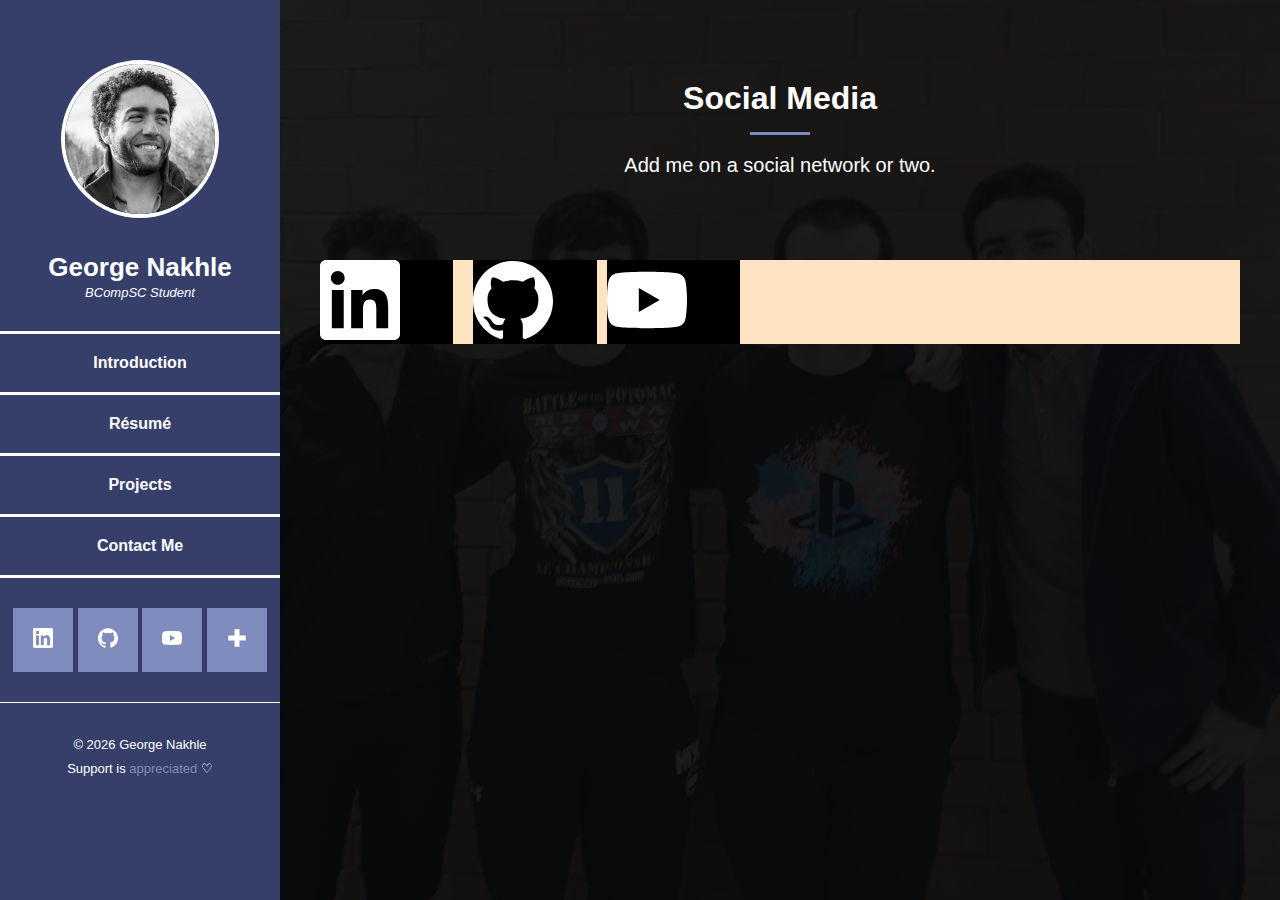
==== social/index.html @ c7c930e0 "Link pathing" ====
<!DOCTYPE html>
<html lang="en">

<head>
    <meta charset="UTF-8">
    <!-- For mobile devices -->
    <meta name="viewport" content="width=device-width, initial-scale=1.0">
    <title>George Nakhle - BCompSC Student</title>
    <link rel="shortcut icon" href="../images/pics/portrait-circle.png">
    <link href="https://cdn.jsdelivr.net/npm/bootstrap@5.1.3/dist/css/bootstrap.min.css" rel="stylesheet" integrity="sha384-1BmE4kWBq78iYhFldvKuhfTAU6auU8tT94WrHftjDbrCEXSU1oBoqyl2QvZ6jIW3" crossorigin="anonymous">
    <link rel="stylesheet" href="../style/index.css">
    <link rel="stylesheet" href="../style/social.css">
</head>

<body>
    <aside>
        <div id="portrait" >
            <a href="../">
                <img src="../images/pics/portrait.png">
            </a>
        </div>
        <div id="author-content">
            <h4 class="title">George Nakhle</h1>
            <span id="subtitle">BCompSC Student</span>
        </div>
        <ul id="sidebarList">
            <li class="sidebarListItem"><a href="../#introduction">Introduction</a></li>
            <li class="sidebarListItem"><a href="../#resume">Résumé</a></li>
            <li class="sidebarListItem"><a href="../#projects">Projects</a></li>
            <li class="sidebarListItem"><a href="../#contact_me">Contact Me</a></li>
        </ul>
        <ul id="socialsList">
            <li class="socialsListItem"><a href="https://www.linkedin.com/in/georgenakhle/" target="_blank"><img src="../images/socials/linkedin.svg"></a></li>
            <li class="socialsListItem"><a href="https://github.com/GeorgeNakhle" target="_blank"><img src="../images/socials/github.svg"></a></li>
            <li class="socialsListItem"><a href="https://www.youtube.com/channel/UCQJ4kmdA1BheqmuD9E0ZmzA" target="_blank"><img src="../images/socials/youtube.svg"></a></li>
            <li class="socialsListItem"><a href="./"><img src="../images/ui/plus.svg"></a></li>
        </ul>
        <div id="footer-content">
            <p>© <script>document.write(/\d{4}/.exec(Date())[0])</script> George Nakhle
                <br>Support is 
                    <a href="https://www.paypal.com/donate/?business=54YQPGH79QP24&no_recurring=0&currency_code=CAD" target="_blank">appreciated</a>
                ♡</br>
            </p>
        </div>
    </aside>

    <main>
        <div class="window"></div>
        <section>
            <div class="header">
                <h2 class="mainHeader">Social Media</h2>
                <div class="headerLine"></div>
                <p class="headerSubitle">Add me on a social network or two.</p>    
            </div>
            <ul id="socialMediaList">
                <li class="socialMediaListItem">
                    <a href="https://www.linkedin.com/in/georgenakhle/" target="_blank"><img src="../images/socials/linkedin.svg"><span>Linkedin</span></a>
                </li>
                <li class="socialMediaListItem">
                    <a href="https://github.com/GeorgeNakhle" target="_blank"><img src="../images/socials/github.svg"><span>GitHub</span></a>
                </li>
                <li class="socialMediaListItem">
                    <a href="https://www.youtube.com/channel/UCQJ4kmdA1BheqmuD9E0ZmzA" target="_blank"><img src="../images/socials/youtube.svg"><span>YouTube</span></a>
                </li>
            </ul>
        </section>
    </main>
</body>

</html>
---- style/index.css ----
/********** AREAS **********/
html {
    scroll-behavior: smooth;
}

body {
    background-image: url("../images/pics/background.jpg");
    background-size: cover;
    background-position: center center;
    background-attachment: fixed;
    background-color: #181A1B;
    color: white;
    font-family: Lato, sans-serif;
    margin: 0px;
    
    /* CSS grid */
    display: grid;
    grid-template-columns: 280px auto;
    grid-template-areas: 
        "aside main";
}

aside {
    grid-area: aside;
    position: fixed;
    height: 100vh;
    width: 280px;
    background-color: #353f69;
    color: white;
    text-align: center;
    -ms-overflow-style: none; /* for Internet Explorer, Edge */
    scrollbar-width: none; /* for Firefox */
    overflow-y: scroll; 
    transition: 0s !important; /* not active property overwrites this */
}

aside::-webkit-scrollbar {
    display: none; /* for Chrome, Safari, and Opera */
}

main {
    grid-area: main;
}

/********** AREAS **********/

/********** ASIDE **********/

#portrait {
    padding: 60px 30px 0px 30px;
}

#portrait > a > img {
    width: 150px;
    height: 150px;
    border: 4px solid white;
    border-radius: 50%;
}

#author-content {
    padding: 30px 0px 30px 0px;
}

.title {
    font-size: 26px;
    font-weight: 700;
    margin: 0;
}

#subtitle {
    font-size: 13px;
    font-style: italic;
}

#sidebarList {
    list-style-type: none;
    margin: 0;
    padding: 0;
    width: 100%;
}

.sidebarListItem {
    font-size: 16px;
    font-weight: 700;
    border-top: 3px solid white;
}

.sidebarListItem:last-child {
    border-bottom: 3px solid white;
}

.sidebarListItem a {
    display: block;
    color: inherit;
    padding: 20px 20px;
    text-decoration: none;
    transition: 0.5s;
}

.sidebarListItem a:hover, .active {
    background-color: #808CBE;
}

:not(.active) {
    transition: 0.5s;
}

#socialsList {
    list-style-type: none;
    margin: 0;
    padding: 30px 0px 30px 0px;
    width: 100%;
    border-bottom: 1px solid white;
}

.socialsListItem {
    display: inline-block;
}

.socialsListItem a {
    display: inline-block;
    background-color: #808CBE;
    color: white;
    text-align: center;
    padding: 20px;
    text-decoration: none;
    transition: 0.5s;
}

.socialsListItem a:hover { 
    background-color: white;
}

.socialsListItem a:hover > img {
    filter: invert(23%) sepia(23%) saturate(1090%) hue-rotate(190deg) brightness(96%) contrast(94%);
}

.socialsListItem img {
    width: 20px;
    height: 20px;
    filter: brightness(0) invert(1);
}

#footer-content {
    font-size: 13px;
    padding: 30px 0px 30px 0px;
    line-height: 24px;
}

#footer-content > p {
    margin: 0;
}

#footer-content > p > a {
    color: #808CBE;
    text-decoration: none;
}

/********** ASIDE **********/

/********** MAIN **********/

/********** INTRODUCTION **********/

.window {
    box-shadow: 0 0 0 99999px rgba(9, 10, 11, .925);
}

section {
    padding: 80px 40px 80px 40px;
}

section:last-child {
    padding: 80px 40px 220px 40px;
}

.header {
    padding: 0px 0px 80px 0px;
}

.mainHeader {
    font-size: 32px;
    font-weight: 700;
    text-align: center;
    margin: 0;
}

.headerLine {
    width: 60px;
    height: 3px;
    background-color: #808CBE;
    margin: 15px auto;
}

.headerSubitle {
    font-size: 20px;
    font-weight: 400;
    line-height: 1.5;
    text-align: center;
    margin: 0;
}

.sectionLine {
    width: inherit;
    height: 3px;
    background-color: white;
    margin: 0px 40px 0px 40px;
}

.colContainer {
    text-align: left;
    vertical-align: top;
}

.colContainerImage {
    display: flex;
    justify-content: center;
}

.articleRow {
    padding: 0px 0px 80px 0px;
}

section > .articleRow:last-child {
    padding: 0px 0px 0px 0px;
}

.colText {
    font-size: 16px;
    line-height: 24px;
    font-weight: 400;
    margin: 16px 0px 16px 0px;
}

.colImage {
    display: block;
    width: 100%;
    border-radius: 5px;
}

/********** INTRODUCTION **********/

/********** RÉSUMÉ **********/

.buttonContainer > a {
    display: inline-block;
    border: 3px solid white;
    width: min-content;
    padding: 12px 20px 12px 20px;
    margin: 0px 10px 16px 0px;
    color: white;
    font-size: 13px;
    font-weight: 800;
    text-decoration: none;
    text-transform: uppercase;
}

.buttonContainer > a:hover {
    background-color: #808CBE;
}

.centerButton {
    display: flex;
    justify-content: center;
}

.centerButton > a {
    margin: 0;
}

.centerButton > a, .buttonContainer > a {
    white-space: nowrap;
}

/********** RÉSUMÉ **********/

/********** PROJECTS **********/

.hoverImageContainer {
    background-color: #181A1B;
    border-radius: 5px;
    margin: 0px 0px 30px 0px;
}

.hoverDiv {
    width: 300px;
    align-self: center; /* Vertical alignment */
    transition: .5s ease;
    opacity: 0;
    position: absolute;
    text-align: center;
}

.hoverImage {
    opacity: 1;
    display: block;
    height: auto;
    transition: .5s ease;
    backface-visibility: hidden;
}

.hoverImageContainer:hover .hoverImage {
    opacity: 0.3;
}

.hoverImageContainer:hover .hoverDiv {
    opacity: 1;
}

.hoverTitle {
    font-size: 26px;
    font-weight: 700;
    padding: 0px 0px 5px 0px;
    line-height: 30px;
}

.hoverText {
    font-size: 14px;
    font-weight: 400;
    font-style: italic;
    padding: 0px 0px 15px 0px;
}

.hoverButton {
    font-size: 13px;
    font-weight: 800;
    text-decoration: none;
    text-transform: uppercase;
    color: white;
    background-color: #353f69;
    border: 3px solid white;
    width: min-content;
    white-space: nowrap;
    padding: 12px 20px 12px 20px;
}

.hoverButton:hover {
    background-color: #808CBE;
    color: white;
}

/* https://www.w3schools.com/howto/howto_css_image_overlay.asp */

/********** PROJECTS **********/

/********** CONTACT ME **********/

.mainLink {
    text-decoration: none;
    color: #808CBE;
}

.mainLink:hover {
    text-decoration: none;
    color: #353f69;
}

.contactField {
    display: flex;
    flex-direction: row;
    align-items: stretch;
    width: 100%;
    padding: 0px 0px 30px 0px;
}

.contactField > input, .contactField > textarea {
    flex: 1;
    background-color: #353f69;
    color: white; 
    border: 1px solid white;
    font-size: 14px;
    padding: 6px 12px 6px 15px;
    transition: none;
}

.contactField > input:focus, .contactField > textarea:focus {
    outline: none;
}

.contactField > input::placeholder, .contactField > textarea::placeholder {
    color: #808CBE;
}

.contactField > textarea {
    min-height: 180px;
    max-height: 220px;
}

.submitButtonContainer {
    display: flex;
    justify-content: center;
}

.submitButton {
    background-color: transparent;
    border: 3px solid white;
    padding: 12px 20px 12px 20px;
    color: white;
    font-size: 13px;
    font-weight: 800;
    text-decoration: none;
    text-transform: uppercase;
}

.submitButton:hover {
    background-color: #808CBE;
}

/********** CONTACT ME **********/

/********** MAIN **********/
---- style/social.css ----
#socialMediaList {
    background-color: bisque;
    margin: 0;
    padding: 0;
    list-style: none;
    display: flex;
    flex-direction: row;
}

.socialMediaListItem {
    background-color: black;
    margin: 0px 10px 0px 10px;
}

.socialMediaListItem:first-child {
    margin: 0px 10px 0px 0px;
}

.socialMediaListItem:last-child {
    margin: 0px 10px 0px 0px;
}

.socialMediaListItem a {
    transition: 0.5s;
}

.socialMediaListItem a:hover > img {
    filter: invert(68%) sepia(67%) saturate(662%) hue-rotate(191deg) brightness(80%) contrast(81%);
}

.socialMediaListItem a:hover > span {
    color: #808CBE;
}

.socialMediaListItem > a > img {
    width: 80px;
    height: 80px;
    filter: brightness(0) invert(1);
}

.socialMediaListItem > a {
    text-decoration: none;
    color: transparent;
    font-size: 13px;
    font-weight: 800;
}
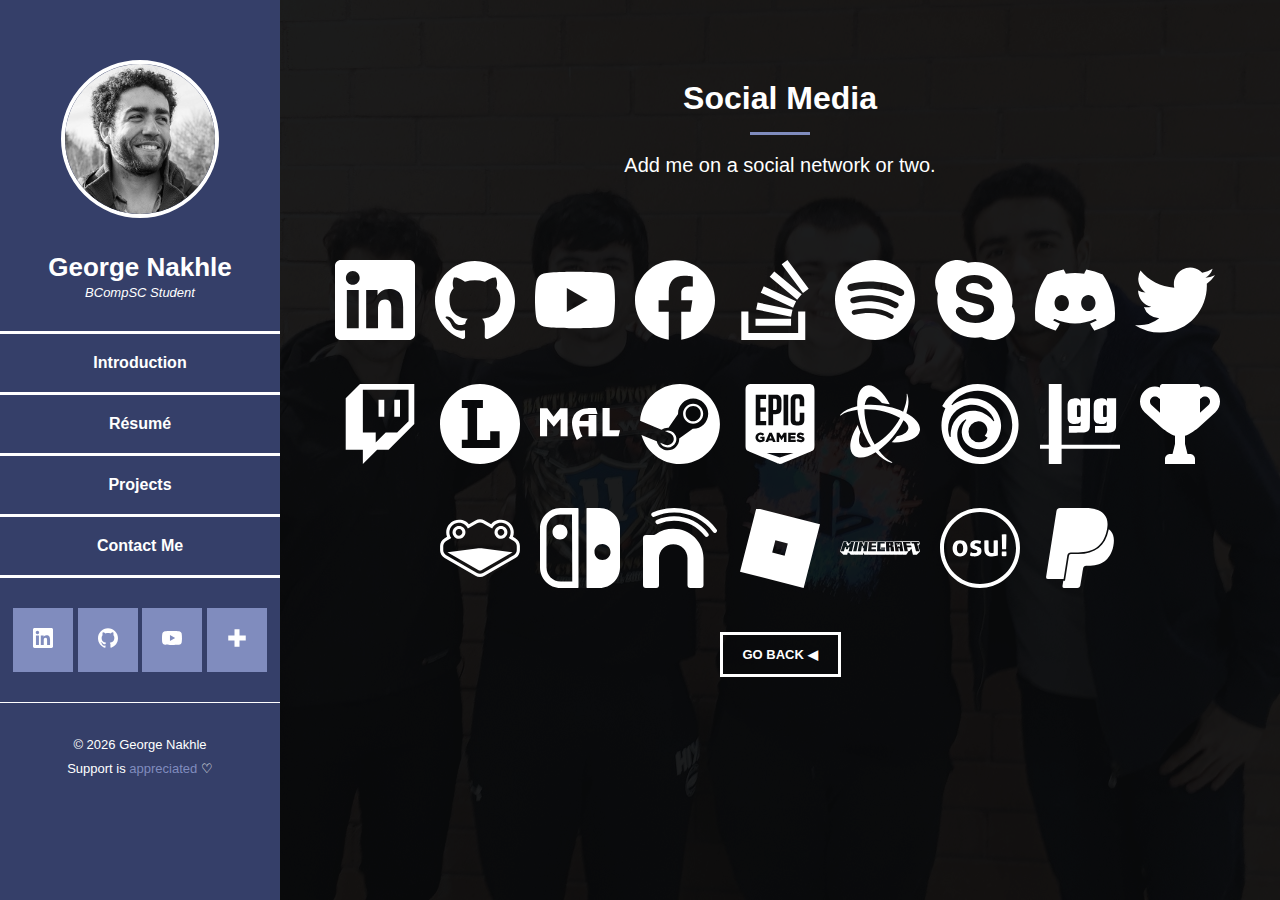
==== commit 0179ff63: "Social complete" ====
--- a/social/index.html
+++ b/social/index.html
@@ -54,15 +54,84 @@
             </div>
             <ul id="socialMediaList">
                 <li class="socialMediaListItem">
-                    <a href="https://www.linkedin.com/in/georgenakhle/" target="_blank"><img src="../images/socials/linkedin.svg"><span>Linkedin</span></a>
+                    <a href="https://www.linkedin.com/in/georgenakhle/" target="_blank"><img src="../images/socials/linkedin.svg"></a>
                 </li>
                 <li class="socialMediaListItem">
-                    <a href="https://github.com/GeorgeNakhle" target="_blank"><img src="../images/socials/github.svg"><span>GitHub</span></a>
+                    <a href="https://github.com/GeorgeNakhle" target="_blank"><img src="../images/socials/github.svg"></a>
                 </li>
                 <li class="socialMediaListItem">
-                    <a href="https://www.youtube.com/channel/UCQJ4kmdA1BheqmuD9E0ZmzA" target="_blank"><img src="../images/socials/youtube.svg"><span>YouTube</span></a>
+                    <a href="https://www.youtube.com/channel/UCQJ4kmdA1BheqmuD9E0ZmzA" target="_blank"><img src="../images/socials/youtube.svg"></a>
+                </li>
+                <li class="socialMediaListItem">
+                    <a href="https://www.facebook.com/profile.php?id=100012695419322" target="_blank"><img src="../images/socials/facebook.svg"></a>
+                </li>
+                <li class="socialMediaListItem">
+                    <a href="https://stackoverflow.com/users/17987117/george-nakhle" target="_blank"><img src="../images/socials/stackoverflow.svg"></a>
+                </li>
+                <li class="socialMediaListItem">
+                    <a href="https://open.spotify.com/user/96lenkasts8a29o99zt2ct7v7" target="_blank"><img src="../images/socials/spotify.svg"></a>
+                </li>
+                <li class="socialMediaListItem">
+                    <a onClick="alert('Skype Name:\nxxbluepinataxx')"><img src="../images/socials/skype.svg"></a>
+                </li>
+                <li class="socialMediaListItem">
+                    <a onClick="alert('Discord:\nBluePiñata#6660')"><img src="../images/socials/discord.svg"></a>
+                </li>
+                <li class="socialMediaListItem">
+                    <a href="https://twitter.com/BluePinataSSBM" target="_blank"><img src="../images/socials/twitter.svg"></a>
+                </li>
+                <li class="socialMediaListItem">
+                    <a href="https://www.twitch.tv/bluepinata" target="_blank"><img src="../images/socials/twitch.svg"></a>
+                </li>
+                <li class="socialMediaListItem">
+                    <a href="https://letterboxd.com/BluePinata/" target="_blank"><img src="../images/socials/letterboxd.svg"></a>
+                </li>
+                <li class="socialMediaListItem">
+                    <a href="https://myanimelist.net/profile/BluePinata" target="_blank"><img src="../images/socials/myanimelist.svg"></a>
+                </li>
+                <li class="socialMediaListItem">
+                    <a href="https://steamcommunity.com/id/BluePinataSSBM/" target="_blank"><img src="../images/socials/steam.svg"></a>
+                </li>
+                <li class="socialMediaListItem">
+                    <a onClick="alert('Epic Games:\nBluePiñata')"><img src="../images/socials/epicgames.svg"></a>
+                </li>
+                <li class="socialMediaListItem">
+                    <a onClick="alert('Battle.net:\nBluePinata#1920')"><img src="../images/socials/battledotnet.svg"></a>
+                </li>
+                <li class="socialMediaListItem">
+                    <a onClick="alert('Ubisoft Connect:\nBluePinata')"><img src="../images/socials/ubisoft.svg"></a>
+                </li>
+                <li class="socialMediaListItem">
+                    <a href="https://smash.gg/user/e355cd7d" target="_blank"><img src="../images/socials/smashdotgg.svg"></a>
+                </li>
+                <li class="socialMediaListItem">
+                    <a href="https://www.speedrun.com/user/BluePinata" target="_blank"><img src="../images/socials/trophy-svgrepo-com.svg"></a>
+                </li>
+                <li class="socialMediaListItem">
+                    <a onClick="alert('Slippi:\nBLUE#828')"><img src="../images/socials/slippi.svg"></a>
+                </li>
+                <li class="socialMediaListItem">
+                    <a onClick="alert('Nintendo Switch:\nSW-0250-9562-5824')"><img src="../images/socials/nintendoswitch.svg"></a>
+                </li>
+                <li class="socialMediaListItem">
+                    <a onClick="alert('NNID:\nxXBluePinataXx')"><img src="../images/socials/nintendonetwork.svg"></a>
+                </li>
+                <li class="socialMediaListItem">
+                    <a href="https://www.roblox.com/users/36734062/profile" target="_blank"><img src="../images/socials/roblox.svg"></a>
+                </li>
+                <li class="socialMediaListItem">
+                    <a onClick="alert('Minecraft:\nBluePinataSSBM')"><img src="../images/socials/minecraft.svg"></a>
+                </li>
+                <li class="socialMediaListItem">
+                    <a href="https://osu.ppy.sh/users/9095544" target="_blank"><img src="../images/socials/osu.svg"></a>
+                </li>
+                <li class="socialMediaListItem">
+                    <a href="https://www.paypal.com/donate/?business=54YQPGH79QP24&no_recurring=0&currency_code=CAD" target="_blank"><img src="../images/socials/paypal.svg"></a>
                 </li>
             </ul>
+            <div class="buttonContainer centerButton">
+                <a class="centerButton" href="../" target="_blank">Go Back ◀</a>
+            </div>
         </section>
     </main>
 </body>
--- a/style/index.css
+++ b/style/index.css
@@ -11,7 +11,7 @@
     background-color: #181A1B;
     color: white;
     font-family: Lato, sans-serif;
-    margin: 0px;
+    margin: 0;
     
     /* CSS grid */
     display: grid;
@@ -247,7 +247,7 @@
     border: 3px solid white;
     width: min-content;
     padding: 12px 20px 12px 20px;
-    margin: 0px 10px 16px 0px;
+    margin: 0px 10px 0px 0px;
     color: white;
     font-size: 13px;
     font-weight: 800;
@@ -275,6 +275,10 @@
 /********** RÉSUMÉ **********/
 
 /********** PROJECTS **********/
+
+#projects > .row:last-child > div > .hoverImageContainer {
+    margin: 0;
+}
 
 .hoverImageContainer {
     background-color: #181A1B;
--- a/style/social.css
+++ b/style/social.css
@@ -1,23 +1,23 @@
 #socialMediaList {
-    background-color: bisque;
     margin: 0;
     padding: 0;
     list-style: none;
     display: flex;
     flex-direction: row;
+    justify-content: center;
+    flex-wrap: wrap;
 }
 
 .socialMediaListItem {
-    background-color: black;
-    margin: 0px 10px 0px 10px;
+    margin: 0px 10px 40px 10px;
 }
 
 .socialMediaListItem:first-child {
-    margin: 0px 10px 0px 0px;
+    margin: 0px 10px 40px 0px;
 }
 
 .socialMediaListItem:last-child {
-    margin: 0px 10px 0px 0px;
+    margin: 0px 10px 40px 10px;
 }
 
 .socialMediaListItem a {
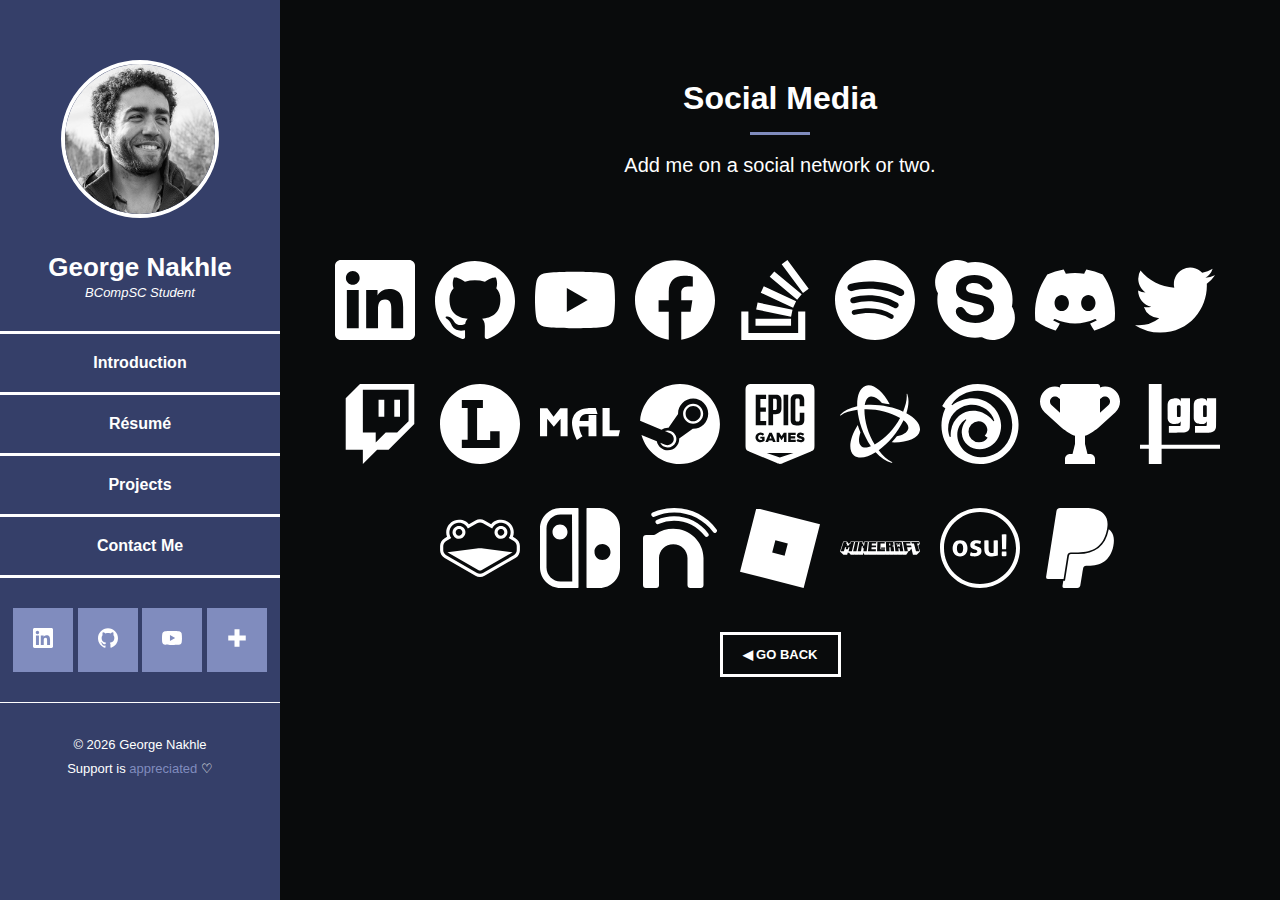
==== commit 3ab75d0e: "Scrollbar, Accessibility complete" ====
--- a/social/index.html
+++ b/social/index.html
@@ -16,11 +16,11 @@
     <aside>
         <div id="portrait" >
             <a href="../">
-                <img src="../images/pics/portrait.png">
+                <img src="../images/pics/portrait.png"  alt="Photo of George Nakhle">
             </a>
         </div>
         <div id="author-content">
-            <h4 class="title">George Nakhle</h1>
+            <h1 class="title">George Nakhle</h1>
             <span id="subtitle">BCompSC Student</span>
         </div>
         <ul id="sidebarList">
@@ -30,10 +30,10 @@
             <li class="sidebarListItem"><a href="../#contact_me">Contact Me</a></li>
         </ul>
         <ul id="socialsList">
-            <li class="socialsListItem"><a href="https://www.linkedin.com/in/georgenakhle/" target="_blank"><img src="../images/socials/linkedin.svg"></a></li>
-            <li class="socialsListItem"><a href="https://github.com/GeorgeNakhle" target="_blank"><img src="../images/socials/github.svg"></a></li>
-            <li class="socialsListItem"><a href="https://www.youtube.com/channel/UCQJ4kmdA1BheqmuD9E0ZmzA" target="_blank"><img src="../images/socials/youtube.svg"></a></li>
-            <li class="socialsListItem"><a href="./"><img src="../images/ui/plus.svg"></a></li>
+            <li class="socialsListItem"><a href="https://www.linkedin.com/in/georgenakhle/" target="_blank"><img src="../images/socials/linkedin.svg"  alt="Linkedin logo"></a></li>
+            <li class="socialsListItem"><a href="https://github.com/GeorgeNakhle" target="_blank"><img src="../images/socials/github.svg"  alt="GitHub logo"></a></li>
+            <li class="socialsListItem"><a href="https://www.youtube.com/channel/UCQJ4kmdA1BheqmuD9E0ZmzA" target="_blank"><img src="../images/socials/youtube.svg"  alt="YouTube logo"></a></li>
+            <li class="socialsListItem"><a href="./"><img src="../images/ui/plus.svg"  alt="Plus sign"></a></li>
         </ul>
         <div id="footer-content">
             <p>© <script>document.write(/\d{4}/.exec(Date())[0])</script> George Nakhle
@@ -54,83 +54,83 @@
             </div>
             <ul id="socialMediaList">
                 <li class="socialMediaListItem">
-                    <a href="https://www.linkedin.com/in/georgenakhle/" target="_blank"><img src="../images/socials/linkedin.svg"></a>
+                    <a href="https://www.linkedin.com/in/georgenakhle/" target="_blank"><img src="../images/socials/linkedin.svg" alt="Linkedin logo"></a>
                 </li>
                 <li class="socialMediaListItem">
-                    <a href="https://github.com/GeorgeNakhle" target="_blank"><img src="../images/socials/github.svg"></a>
+                    <a href="https://github.com/GeorgeNakhle" target="_blank"><img src="../images/socials/github.svg" alt="GitHub logo"></a>
                 </li>
                 <li class="socialMediaListItem">
-                    <a href="https://www.youtube.com/channel/UCQJ4kmdA1BheqmuD9E0ZmzA" target="_blank"><img src="../images/socials/youtube.svg"></a>
+                    <a href="https://www.youtube.com/channel/UCQJ4kmdA1BheqmuD9E0ZmzA" target="_blank"><img src="../images/socials/youtube.svg" alt="YouTube logo"></a>
                 </li>
                 <li class="socialMediaListItem">
-                    <a href="https://www.facebook.com/profile.php?id=100012695419322" target="_blank"><img src="../images/socials/facebook.svg"></a>
+                    <a href="https://www.facebook.com/profile.php?id=100012695419322" target="_blank"><img src="../images/socials/facebook.svg" alt="Facebook logo"></a>
                 </li>
                 <li class="socialMediaListItem">
-                    <a href="https://stackoverflow.com/users/17987117/george-nakhle" target="_blank"><img src="../images/socials/stackoverflow.svg"></a>
+                    <a href="https://stackoverflow.com/users/17987117/george-nakhle" target="_blank"><img src="../images/socials/stackoverflow.svg" alt="Stack Overflow logo"></a>
                 </li>
                 <li class="socialMediaListItem">
-                    <a href="https://open.spotify.com/user/96lenkasts8a29o99zt2ct7v7" target="_blank"><img src="../images/socials/spotify.svg"></a>
+                    <a href="https://open.spotify.com/user/96lenkasts8a29o99zt2ct7v7" target="_blank"><img src="../images/socials/spotify.svg" alt="Spotify logo"></a>
                 </li>
                 <li class="socialMediaListItem">
-                    <a onClick="alert('Skype Name:\nxxbluepinataxx')"><img src="../images/socials/skype.svg"></a>
+                    <a onClick="alert('Skype Name:\nxxbluepinataxx')"><img src="../images/socials/skype.svg" alt="Skype logo"></a>
                 </li>
                 <li class="socialMediaListItem">
-                    <a onClick="alert('Discord:\nBluePiñata#6660')"><img src="../images/socials/discord.svg"></a>
+                    <a onClick="alert('Discord:\nBluePiñata#6660')"><img src="../images/socials/discord.svg" alt="Discord logo"></a>
                 </li>
                 <li class="socialMediaListItem">
-                    <a href="https://twitter.com/BluePinataSSBM" target="_blank"><img src="../images/socials/twitter.svg"></a>
+                    <a href="https://twitter.com/BluePinataSSBM" target="_blank"><img src="../images/socials/twitter.svg" alt="Twitter logo"></a>
                 </li>
                 <li class="socialMediaListItem">
-                    <a href="https://www.twitch.tv/bluepinata" target="_blank"><img src="../images/socials/twitch.svg"></a>
+                    <a href="https://www.twitch.tv/bluepinata" target="_blank"><img src="../images/socials/twitch.svg" alt="Twitch logo"></a>
                 </li>
                 <li class="socialMediaListItem">
-                    <a href="https://letterboxd.com/BluePinata/" target="_blank"><img src="../images/socials/letterboxd.svg"></a>
+                    <a href="https://letterboxd.com/BluePinata/" target="_blank"><img src="../images/socials/letterboxd.svg" alt="Letterboxd logo"></a>
                 </li>
                 <li class="socialMediaListItem">
-                    <a href="https://myanimelist.net/profile/BluePinata" target="_blank"><img src="../images/socials/myanimelist.svg"></a>
+                    <a href="https://myanimelist.net/profile/BluePinata" target="_blank"><img src="../images/socials/myanimelist.svg" alt="Linkedin logo"></a>
                 </li>
                 <li class="socialMediaListItem">
-                    <a href="https://steamcommunity.com/id/BluePinataSSBM/" target="_blank"><img src="../images/socials/steam.svg"></a>
+                    <a href="https://steamcommunity.com/id/BluePinataSSBM/" target="_blank"><img src="../images/socials/steam.svg" alt="Steam logo"></a>
                 </li>
                 <li class="socialMediaListItem">
-                    <a onClick="alert('Epic Games:\nBluePiñata')"><img src="../images/socials/epicgames.svg"></a>
+                    <a onClick="alert('Epic Games:\nBluePiñata')"><img src="../images/socials/epicgames.svg" alt="Epic Games logo"></a>
                 </li>
                 <li class="socialMediaListItem">
-                    <a onClick="alert('Battle.net:\nBluePinata#1920')"><img src="../images/socials/battledotnet.svg"></a>
+                    <a onClick="alert('Battle.net:\nBluePinata#1920')"><img src="../images/socials/battledotnet.svg" alt="Battle.net logo"></a>
                 </li>
                 <li class="socialMediaListItem">
-                    <a onClick="alert('Ubisoft Connect:\nBluePinata')"><img src="../images/socials/ubisoft.svg"></a>
+                    <a onClick="alert('Ubisoft Connect:\nBluePinata')"><img src="../images/socials/ubisoft.svg" alt="Ubisoft Connect logo"></a>
                 </li>
                 <li class="socialMediaListItem">
-                    <a href="https://smash.gg/user/e355cd7d" target="_blank"><img src="../images/socials/smashdotgg.svg"></a>
+                    <a href="https://www.speedrun.com/user/BluePinata" target="_blank"><img src="../images/socials/trophy-svgrepo-com.svg" alt="Speedrun.com logo"></a>
                 </li>
                 <li class="socialMediaListItem">
-                    <a href="https://www.speedrun.com/user/BluePinata" target="_blank"><img src="../images/socials/trophy-svgrepo-com.svg"></a>
+                    <a href="https://smash.gg/user/e355cd7d" target="_blank"><img src="../images/socials/smashdotgg.svg" alt="smash.gg logo"></a>
                 </li>
                 <li class="socialMediaListItem">
-                    <a onClick="alert('Slippi:\nBLUE#828')"><img src="../images/socials/slippi.svg"></a>
+                    <a onClick="alert('Slippi:\nBLUE#828')"><img src="../images/socials/slippi.svg" alt="Slippi logo"></a>
                 </li>
                 <li class="socialMediaListItem">
-                    <a onClick="alert('Nintendo Switch:\nSW-0250-9562-5824')"><img src="../images/socials/nintendoswitch.svg"></a>
+                    <a onClick="alert('Nintendo Switch:\nSW-0250-9562-5824')"><img src="../images/socials/nintendoswitch.svg" alt="Nintendo Switch logo"></a>
                 </li>
                 <li class="socialMediaListItem">
-                    <a onClick="alert('NNID:\nxXBluePinataXx')"><img src="../images/socials/nintendonetwork.svg"></a>
+                    <a onClick="alert('Nintendo Network:\nxXBluePinataXx')"><img src="../images/socials/nintendonetwork.svg" alt="Nintendo Network logo"></a>
                 </li>
                 <li class="socialMediaListItem">
-                    <a href="https://www.roblox.com/users/36734062/profile" target="_blank"><img src="../images/socials/roblox.svg"></a>
+                    <a href="https://www.roblox.com/users/36734062/profile" target="_blank"><img src="../images/socials/roblox.svg" alt="Roblox logo"></a>
                 </li>
                 <li class="socialMediaListItem">
-                    <a onClick="alert('Minecraft:\nBluePinataSSBM')"><img src="../images/socials/minecraft.svg"></a>
+                    <a onClick="alert('Minecraft:\nBluePinataSSBM')"><img src="../images/socials/minecraft.svg" alt="Minecraft logo"></a>
                 </li>
                 <li class="socialMediaListItem">
-                    <a href="https://osu.ppy.sh/users/9095544" target="_blank"><img src="../images/socials/osu.svg"></a>
+                    <a href="https://osu.ppy.sh/users/9095544" target="_blank"><img src="../images/socials/osu.svg" alt="osu! logo"></a>
                 </li>
                 <li class="socialMediaListItem">
-                    <a href="https://www.paypal.com/donate/?business=54YQPGH79QP24&no_recurring=0&currency_code=CAD" target="_blank"><img src="../images/socials/paypal.svg"></a>
+                    <a href="https://www.paypal.com/donate/?business=54YQPGH79QP24&no_recurring=0&currency_code=CAD" target="_blank"><img src="../images/socials/paypal.svg" alt="PayPal logo"></a>
                 </li>
             </ul>
             <div class="buttonContainer centerButton">
-                <a class="centerButton" href="../" target="_blank">Go Back ◀</a>
+                <a class="centerButton" href="../" target="_blank">◀ Go Back</a>
             </div>
         </section>
     </main>
--- a/style/index.css
+++ b/style/index.css
@@ -4,7 +4,6 @@
 }
 
 body {
-    background-image: url("../images/pics/background.jpg");
     background-size: cover;
     background-position: center center;
     background-attachment: fixed;
@@ -42,6 +41,27 @@
     grid-area: main;
 }
 
+::-webkit-scrollbar {
+    width: 10px;
+    cursor: pointer;
+}
+
+/* Track */
+::-webkit-scrollbar-track {
+    background: none; 
+}
+
+/* Handle */
+::-webkit-scrollbar-thumb {
+    background: white;
+    border-radius: 50px;
+}
+
+/* Handle on hover */
+::-webkit-scrollbar-thumb:hover {
+    background: #999999;
+}
+
 /********** AREAS **********/
 
 /********** ASIDE **********/
@@ -94,7 +114,7 @@
     color: inherit;
     padding: 20px 20px;
     text-decoration: none;
-    transition: 0.5s;
+    transition: 0.5s ease;
 }
 
 .sidebarListItem a:hover, .active {
@@ -102,7 +122,7 @@
 }
 
 :not(.active) {
-    transition: 0.5s;
+    transition: 0.5s ease;
 }
 
 #socialsList {
@@ -124,7 +144,7 @@
     text-align: center;
     padding: 20px;
     text-decoration: none;
-    transition: 0.5s;
+    transition: 0.5s ease;
 }
 
 .socialsListItem a:hover { 
--- a/style/social.css
+++ b/style/social.css
@@ -20,10 +20,6 @@
     margin: 0px 10px 40px 10px;
 }
 
-.socialMediaListItem a {
-    transition: 0.5s;
-}
-
 .socialMediaListItem a:hover > img {
     filter: invert(68%) sepia(67%) saturate(662%) hue-rotate(191deg) brightness(80%) contrast(81%);
 }
@@ -36,6 +32,7 @@
     width: 80px;
     height: 80px;
     filter: brightness(0) invert(1);
+    cursor: pointer;
 }
 
 .socialMediaListItem > a {
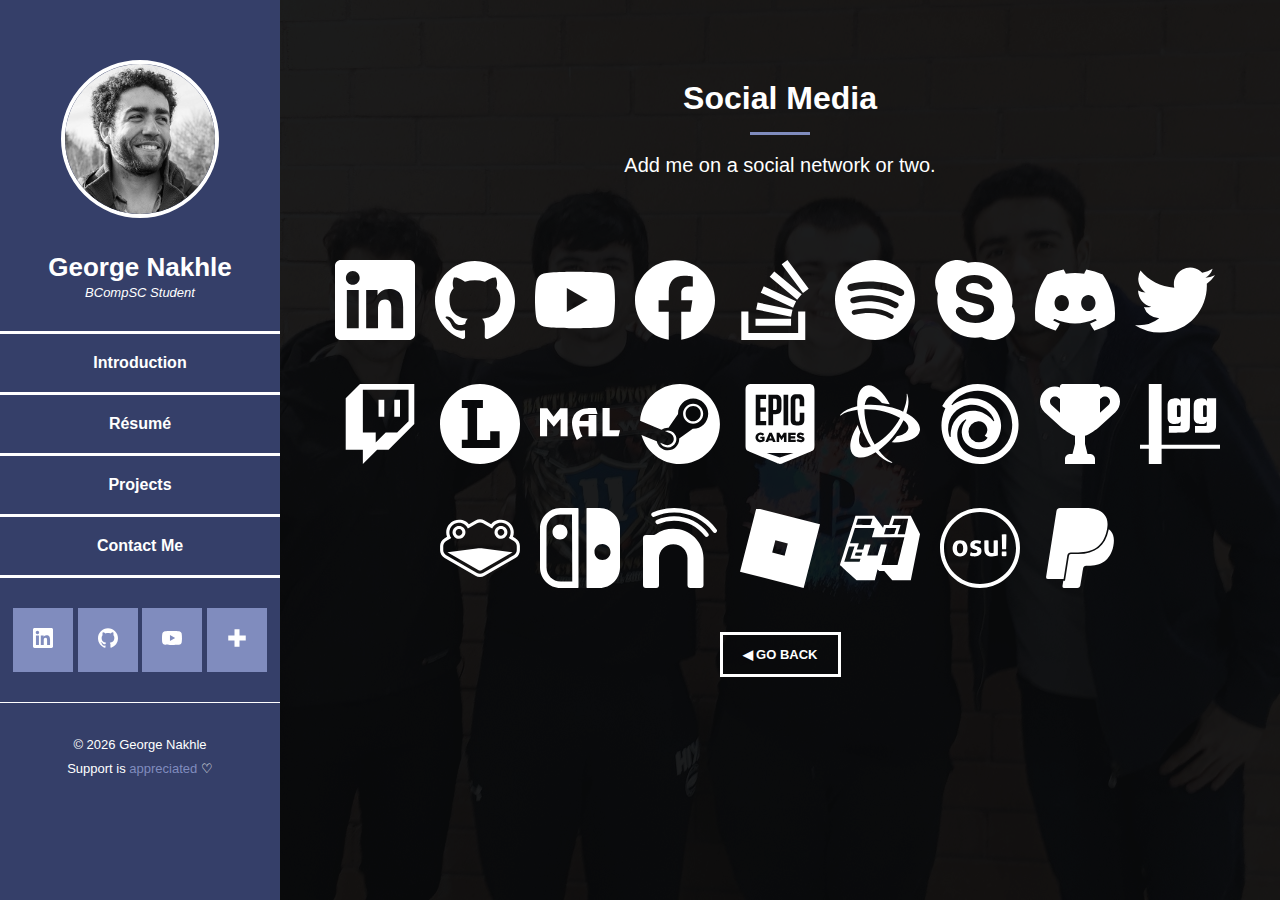
==== commit 98f1d83a: "Social tweaks" ====
--- a/social/index.html
+++ b/social/index.html
@@ -3,10 +3,19 @@
 
 <head>
     <meta charset="UTF-8">
-    <!-- For mobile devices -->
     <meta name="viewport" content="width=device-width, initial-scale=1.0">
+    <meta name="description" content="The personal website of George Nakhle, a computer science student from Montréal, Québec.">
+    <meta name="author" content="George Nakhle">
     <title>George Nakhle - BCompSC Student</title>
-    <link rel="shortcut icon" href="../images/pics/portrait-circle.png">
+    <link rel="shortcut icon" href="./images/pics/portrait-circle.png">
+    <meta name="google-site-verification" content="fR8gHD0ioFJNhJEaW91Re5wEBU2WDhlWlK2L0RflBjQ" />
+    <meta property="og:title" content="George Nakhle">
+    <meta property="og:description" content="The personal website of George Nakhle, a computer science student from Montréal, Québec.">
+    <meta property="og:image" content="https://georgenakhle.github.io/images/pics/preview.png">
+    <meta name="twitter:card" content="summary_large_image">
+    <meta name="twitter:site" content="@BluePinataSSBM">
+    <meta name="twitter:creator" content="@BluePinataSSBM">
+    <!-- Styling -->
     <link href="https://cdn.jsdelivr.net/npm/bootstrap@5.1.3/dist/css/bootstrap.min.css" rel="stylesheet" integrity="sha384-1BmE4kWBq78iYhFldvKuhfTAU6auU8tT94WrHftjDbrCEXSU1oBoqyl2QvZ6jIW3" crossorigin="anonymous">
     <link rel="stylesheet" href="../style/index.css">
     <link rel="stylesheet" href="../style/social.css">
@@ -30,15 +39,15 @@
             <li class="sidebarListItem"><a href="../#contact_me">Contact Me</a></li>
         </ul>
         <ul id="socialsList">
-            <li class="socialsListItem"><a href="https://www.linkedin.com/in/georgenakhle/" target="_blank"><img src="../images/socials/linkedin.svg"  alt="Linkedin logo"></a></li>
-            <li class="socialsListItem"><a href="https://github.com/GeorgeNakhle" target="_blank"><img src="../images/socials/github.svg"  alt="GitHub logo"></a></li>
-            <li class="socialsListItem"><a href="https://www.youtube.com/channel/UCQJ4kmdA1BheqmuD9E0ZmzA" target="_blank"><img src="../images/socials/youtube.svg"  alt="YouTube logo"></a></li>
-            <li class="socialsListItem"><a href="./"><img src="../images/ui/plus.svg"  alt="Plus sign"></a></li>
+            <li class="socialsListItem"><a href="https://www.linkedin.com/in/georgenakhle/" rel="noopener" target="_blank"><img src="../images/socials/linkedin.svg"  alt="Linkedin logo"></a></li>
+            <li class="socialsListItem"><a href="https://github.com/GeorgeNakhle" rel="noopener" target="_blank"><img src="../images/socials/github.svg"  alt="GitHub logo"></a></li>
+            <li class="socialsListItem"><a href="https://www.youtube.com/channel/UCQJ4kmdA1BheqmuD9E0ZmzA" rel="noopener" target="_blank"><img src="../images/socials/youtube.svg"  alt="YouTube logo"></a></li>
+            <li class="socialsListItem"><a href="./"><img src="../images/ui/plus.svg" alt="Plus sign"></a></li>
         </ul>
         <div id="footer-content">
             <p>© <script>document.write(/\d{4}/.exec(Date())[0])</script> George Nakhle
                 <br>Support is 
-                    <a href="https://www.paypal.com/donate/?business=54YQPGH79QP24&no_recurring=0&currency_code=CAD" target="_blank">appreciated</a>
+                    <a href="https://www.paypal.com/donate/?business=54YQPGH79QP24&no_recurring=0&currency_code=CAD" rel="noopener" target="_blank">appreciated</a>
                 ♡</br>
             </p>
         </div>
@@ -54,22 +63,22 @@
             </div>
             <ul id="socialMediaList">
                 <li class="socialMediaListItem">
-                    <a href="https://www.linkedin.com/in/georgenakhle/" target="_blank"><img src="../images/socials/linkedin.svg" alt="Linkedin logo"></a>
+                    <a href="https://www.linkedin.com/in/georgenakhle/" rel="noopener" target="_blank"><img src="../images/socials/linkedin.svg" alt="Linkedin logo"></a>
                 </li>
                 <li class="socialMediaListItem">
-                    <a href="https://github.com/GeorgeNakhle" target="_blank"><img src="../images/socials/github.svg" alt="GitHub logo"></a>
+                    <a href="https://github.com/GeorgeNakhle" rel="noopener" target="_blank"><img src="../images/socials/github.svg" alt="GitHub logo"></a>
                 </li>
                 <li class="socialMediaListItem">
-                    <a href="https://www.youtube.com/channel/UCQJ4kmdA1BheqmuD9E0ZmzA" target="_blank"><img src="../images/socials/youtube.svg" alt="YouTube logo"></a>
+                    <a href="https://www.youtube.com/channel/UCQJ4kmdA1BheqmuD9E0ZmzA" rel="noopener" target="_blank"><img src="../images/socials/youtube.svg" alt="YouTube logo"></a>
                 </li>
                 <li class="socialMediaListItem">
-                    <a href="https://www.facebook.com/profile.php?id=100012695419322" target="_blank"><img src="../images/socials/facebook.svg" alt="Facebook logo"></a>
+                    <a href="https://www.facebook.com/profile.php?id=100012695419322" rel="noopener" target="_blank"><img src="../images/socials/facebook.svg" alt="Facebook logo"></a>
                 </li>
                 <li class="socialMediaListItem">
-                    <a href="https://stackoverflow.com/users/17987117/george-nakhle" target="_blank"><img src="../images/socials/stackoverflow.svg" alt="Stack Overflow logo"></a>
+                    <a href="https://stackoverflow.com/users/17987117/george-nakhle" rel="noopener" target="_blank"><img src="../images/socials/stackoverflow.svg" alt="Stack Overflow logo"></a>
                 </li>
                 <li class="socialMediaListItem">
-                    <a href="https://open.spotify.com/user/96lenkasts8a29o99zt2ct7v7" target="_blank"><img src="../images/socials/spotify.svg" alt="Spotify logo"></a>
+                    <a href="https://open.spotify.com/user/96lenkasts8a29o99zt2ct7v7" rel="noopener" target="_blank"><img src="../images/socials/spotify.svg" alt="Spotify logo"></a>
                 </li>
                 <li class="socialMediaListItem">
                     <a onClick="alert('Skype Name:\nxxbluepinataxx')"><img src="../images/socials/skype.svg" alt="Skype logo"></a>
@@ -78,19 +87,19 @@
                     <a onClick="alert('Discord:\nBluePiñata#6660')"><img src="../images/socials/discord.svg" alt="Discord logo"></a>
                 </li>
                 <li class="socialMediaListItem">
-                    <a href="https://twitter.com/BluePinataSSBM" target="_blank"><img src="../images/socials/twitter.svg" alt="Twitter logo"></a>
+                    <a href="https://twitter.com/BluePinataSSBM" rel="noopener" target="_blank"><img src="../images/socials/twitter.svg" alt="Twitter logo"></a>
                 </li>
                 <li class="socialMediaListItem">
-                    <a href="https://www.twitch.tv/bluepinata" target="_blank"><img src="../images/socials/twitch.svg" alt="Twitch logo"></a>
+                    <a href="https://www.twitch.tv/bluepinata" rel="noopener" target="_blank"><img src="../images/socials/twitch.svg" alt="Twitch logo"></a>
                 </li>
                 <li class="socialMediaListItem">
-                    <a href="https://letterboxd.com/BluePinata/" target="_blank"><img src="../images/socials/letterboxd.svg" alt="Letterboxd logo"></a>
+                    <a href="https://letterboxd.com/BluePinata/" rel="noopener" target="_blank"><img src="../images/socials/letterboxd.svg" alt="Letterboxd logo"></a>
                 </li>
                 <li class="socialMediaListItem">
-                    <a href="https://myanimelist.net/profile/BluePinata" target="_blank"><img src="../images/socials/myanimelist.svg" alt="Linkedin logo"></a>
+                    <a href="https://myanimelist.net/profile/BluePinata" rel="noopener" target="_blank"><img src="../images/socials/myanimelist.svg" alt="Linkedin logo"></a>
                 </li>
                 <li class="socialMediaListItem">
-                    <a href="https://steamcommunity.com/id/BluePinataSSBM/" target="_blank"><img src="../images/socials/steam.svg" alt="Steam logo"></a>
+                    <a href="https://steamcommunity.com/id/BluePinataSSBM/" rel="noopener" target="_blank"><img src="../images/socials/steam.svg" alt="Steam logo"></a>
                 </li>
                 <li class="socialMediaListItem">
                     <a onClick="alert('Epic Games:\nBluePiñata')"><img src="../images/socials/epicgames.svg" alt="Epic Games logo"></a>
@@ -102,10 +111,10 @@
                     <a onClick="alert('Ubisoft Connect:\nBluePinata')"><img src="../images/socials/ubisoft.svg" alt="Ubisoft Connect logo"></a>
                 </li>
                 <li class="socialMediaListItem">
-                    <a href="https://www.speedrun.com/user/BluePinata" target="_blank"><img src="../images/socials/trophy-svgrepo-com.svg" alt="Speedrun.com logo"></a>
+                    <a href="https://www.speedrun.com/user/BluePinata" rel="noopener" target="_blank"><img src="../images/socials/speedrundotcom.svg" alt="Speedrun.com logo"></a>
                 </li>
                 <li class="socialMediaListItem">
-                    <a href="https://smash.gg/user/e355cd7d" target="_blank"><img src="../images/socials/smashdotgg.svg" alt="smash.gg logo"></a>
+                    <a href="https://smash.gg/user/e355cd7d" rel="noopener" target="_blank"><img src="../images/socials/smashdotgg.svg" alt="smash.gg logo"></a>
                 </li>
                 <li class="socialMediaListItem">
                     <a onClick="alert('Slippi:\nBLUE#828')"><img src="../images/socials/slippi.svg" alt="Slippi logo"></a>
@@ -117,20 +126,20 @@
                     <a onClick="alert('Nintendo Network:\nxXBluePinataXx')"><img src="../images/socials/nintendonetwork.svg" alt="Nintendo Network logo"></a>
                 </li>
                 <li class="socialMediaListItem">
-                    <a href="https://www.roblox.com/users/36734062/profile" target="_blank"><img src="../images/socials/roblox.svg" alt="Roblox logo"></a>
+                    <a href="https://www.roblox.com/users/36734062/profile" rel="noopener" target="_blank"><img src="../images/socials/roblox.svg" alt="Roblox logo"></a>
                 </li>
                 <li class="socialMediaListItem">
                     <a onClick="alert('Minecraft:\nBluePinataSSBM')"><img src="../images/socials/minecraft.svg" alt="Minecraft logo"></a>
                 </li>
                 <li class="socialMediaListItem">
-                    <a href="https://osu.ppy.sh/users/9095544" target="_blank"><img src="../images/socials/osu.svg" alt="osu! logo"></a>
+                    <a href="https://osu.ppy.sh/users/9095544" rel="noopener" target="_blank"><img src="../images/socials/osu.svg" alt="osu! logo"></a>
                 </li>
                 <li class="socialMediaListItem">
-                    <a href="https://www.paypal.com/donate/?business=54YQPGH79QP24&no_recurring=0&currency_code=CAD" target="_blank"><img src="../images/socials/paypal.svg" alt="PayPal logo"></a>
+                    <a href="https://www.paypal.com/donate/?business=54YQPGH79QP24&no_recurring=0&currency_code=CAD" rel="noopener" target="_blank"><img src="../images/socials/paypal.svg" alt="PayPal logo"></a>
                 </li>
             </ul>
             <div class="buttonContainer centerButton">
-                <a class="centerButton" href="../" target="_blank">◀ Go Back</a>
+                <a class="centerButton" href="../">◀ Go Back</a>
             </div>
         </section>
     </main>
--- a/style/index.css
+++ b/style/index.css
@@ -4,6 +4,7 @@
 }
 
 body {
+    background-image: url("../images/pics/background.jpg");
     background-size: cover;
     background-position: center center;
     background-attachment: fixed;
@@ -43,7 +44,6 @@
 
 ::-webkit-scrollbar {
     width: 10px;
-    cursor: pointer;
 }
 
 /* Track */
@@ -59,7 +59,7 @@
 
 /* Handle on hover */
 ::-webkit-scrollbar-thumb:hover {
-    background: #999999;
+    background: #808CBE;
 }
 
 /********** AREAS **********/
@@ -172,7 +172,7 @@
 }
 
 #footer-content > p > a {
-    color: #808CBE;
+    color:#808CBE;
     text-decoration: none;
 }
 
@@ -304,6 +304,7 @@
     background-color: #181A1B;
     border-radius: 5px;
     margin: 0px 0px 30px 0px;
+    overflow: hidden;
 }
 
 .hoverDiv {
@@ -325,6 +326,7 @@
 
 .hoverImageContainer:hover .hoverImage {
     opacity: 0.3;
+    transform: scale(1.1);
 }
 
 .hoverImageContainer:hover .hoverDiv {
--- a/style/social.css
+++ b/style/social.css
@@ -19,13 +19,12 @@
 .socialMediaListItem:last-child {
     margin: 0px 10px 40px 10px;
 }
-
-.socialMediaListItem a:hover > img {
-    filter: invert(68%) sepia(67%) saturate(662%) hue-rotate(191deg) brightness(80%) contrast(81%);
+.socialMediaListItem a {
+    transition: 0.5s ease;
 }
 
-.socialMediaListItem a:hover > span {
-    color: #808CBE;
+.socialMediaListItem a:hover {
+    filter: invert(55%) sepia(10%) saturate(1171%) hue-rotate(191deg) brightness(99%) contrast(99%);
 }
 
 .socialMediaListItem > a > img {
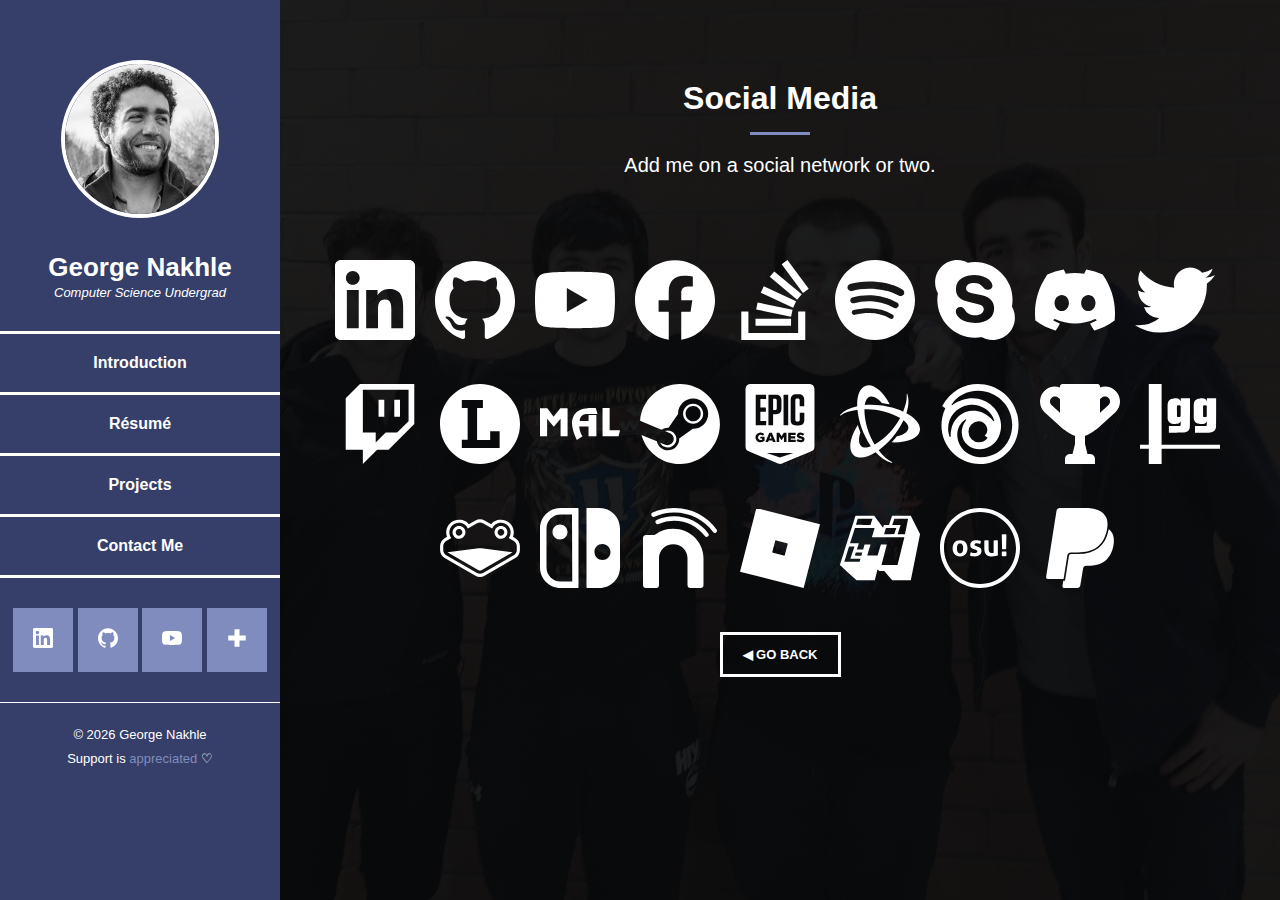
==== commit a8e5cb4a: "Daily OMORI Music and  404 page" ====
--- a/social/index.html
+++ b/social/index.html
@@ -4,13 +4,13 @@
 <head>
     <meta charset="UTF-8">
     <meta name="viewport" content="width=device-width, initial-scale=1.0">
-    <meta name="description" content="The personal website of George Nakhle, a computer science student from Montréal, Québec.">
+    <meta name="description" content="The personal website of George Nakhle, a computer science student from Surrey, British Columbia.">
     <meta name="author" content="George Nakhle">
-    <title>George Nakhle - BCompSC Student</title>
-    <link rel="shortcut icon" href="./images/pics/portrait-circle.png">
+    <title>Socials - George Nakhle</title>
+    <link rel="shortcut icon" href="../images/pics/portrait-circle.png">
     <meta name="google-site-verification" content="fR8gHD0ioFJNhJEaW91Re5wEBU2WDhlWlK2L0RflBjQ" />
-    <meta property="og:title" content="George Nakhle">
-    <meta property="og:description" content="The personal website of George Nakhle, a computer science student from Montréal, Québec.">
+    <meta property="og:title" content="Socials - George Nakhle">
+    <meta property="og:description" content="The personal website of George Nakhle, a computer science student from Surrey, British Columbia.">
     <meta property="og:image" content="https://georgenakhle.github.io/images/pics/preview.png">
     <meta name="twitter:card" content="summary_large_image">
     <meta name="twitter:site" content="@BluePinataSSBM">
@@ -30,7 +30,7 @@
         </div>
         <div id="author-content">
             <h1 class="title">George Nakhle</h1>
-            <span id="subtitle">BCompSC Student</span>
+            <span id="subtitle">Computer Science Undergrad</span>
         </div>
         <ul id="sidebarList">
             <li class="sidebarListItem"><a href="../#introduction">Introduction</a></li>
@@ -117,7 +117,7 @@
                     <a href="https://smash.gg/user/e355cd7d" rel="noopener" target="_blank"><img src="../images/socials/smashdotgg.svg" alt="smash.gg logo"></a>
                 </li>
                 <li class="socialMediaListItem">
-                    <a onClick="alert('Slippi:\nBLUE#828')"><img src="../images/socials/slippi.svg" alt="Slippi logo"></a>
+                    <a href="https://slippi.gg/user/blue-828" rel="noopener" target="_blank"><img src="../images/socials/slippi.svg" alt="Slippi logo"></a>
                 </li>
                 <li class="socialMediaListItem">
                     <a onClick="alert('Nintendo Switch:\nSW-0250-9562-5824')"><img src="../images/socials/nintendoswitch.svg" alt="Nintendo Switch logo"></a>
--- a/style/index.css
+++ b/style/index.css
@@ -42,6 +42,18 @@
     grid-area: main;
 }
 
+/********** AREAS **********/
+
+/********** MISC **********/
+
+/* MOBILE */
+@media only screen and (max-width: 996px) {
+    aside {
+      background-color: #353f69;
+      /* https://www.w3schools.com/howto/tryit.asp?filename=tryhow_js_collapse_sidebar */
+    }
+  }
+
 ::-webkit-scrollbar {
     width: 10px;
 }
@@ -62,7 +74,7 @@
     background: #808CBE;
 }
 
-/********** AREAS **********/
+/********** MISC **********/
 
 /********** ASIDE **********/
 
@@ -163,7 +175,7 @@
 
 #footer-content {
     font-size: 13px;
-    padding: 30px 0px 30px 0px;
+    padding: 20px 0px 20px 0px;
     line-height: 24px;
 }
 
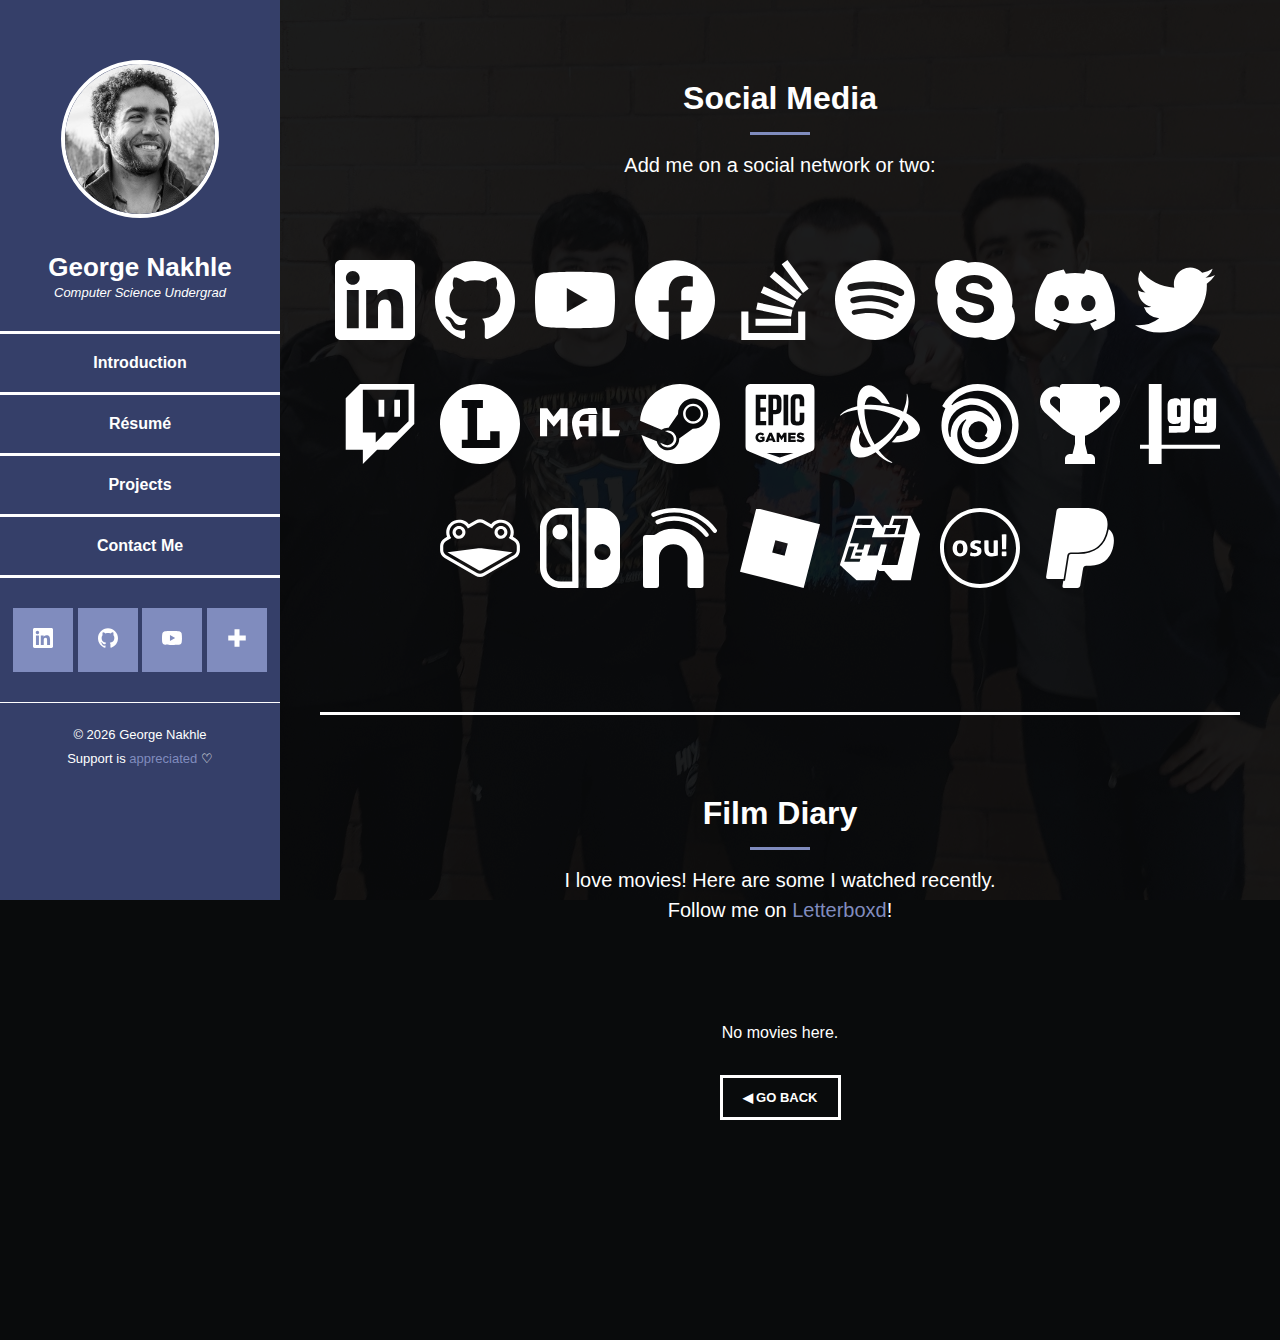
==== commit fe1ade5b: "Letterboxd RSS fetch" ====
--- a/social/index.html
+++ b/social/index.html
@@ -59,7 +59,7 @@
             <div class="header">
                 <h2 class="mainHeader">Social Media</h2>
                 <div class="headerLine"></div>
-                <p class="headerSubitle">Add me on a social network or two.</p>    
+                <p class="headerSubitle">Add me on a social network or two:</p>    
             </div>
             <ul id="socialMediaList">
                 <li class="socialMediaListItem">
@@ -138,11 +138,25 @@
                     <a href="https://www.paypal.com/donate/?business=54YQPGH79QP24&no_recurring=0&currency_code=CAD" rel="noopener" target="_blank"><img src="../images/socials/paypal.svg" alt="PayPal logo"></a>
                 </li>
             </ul>
+        </section>
+        <div class="sectionLine"></div>
+        <section>
+            <div class="header">
+                <h2 class="mainHeader">Film Diary</h2>
+                <div class="headerLine"></div>
+                <p class="headerSubitle">I love movies! Here are some I watched recently.<br>Follow me on <a class="mainLink" href="https://letterboxd.com/BluePinata/" target="_blank">Letterboxd</a>!</p>    
+            </div>
+            <ul id="filmDiary">
+                <p class="errorText">No movies here.</p>
+            </ul>
             <div class="buttonContainer centerButton">
                 <a class="centerButton" href="../">◀ Go Back</a>
             </div>
         </section>
     </main>
+    
+    <!-- Scripts -->
+    <script src="../scripts/letterboxd.js" type ="text/javascript" defer></script>
 </body>
 
 </html>--- a/style/index.css
+++ b/style/index.css
@@ -12,6 +12,7 @@
     color: white;
     font-family: Lato, sans-serif;
     margin: 0;
+    overflow-y: scroll;
     
     /* CSS grid */
     display: grid;
--- a/style/social.css
+++ b/style/social.css
@@ -1,3 +1,5 @@
+/********** SOCIAL MEDIA **********/
+
 #socialMediaList {
     margin: 0;
     padding: 0;
@@ -39,4 +41,73 @@
     color: transparent;
     font-size: 13px;
     font-weight: 800;
-}+}
+
+/********** SOCIAL MEDIA **********/
+
+/*********** FILM DIARY ***********/
+
+#filmDiary {
+    margin: 0;
+    padding: 0;
+    list-style: none;
+}
+
+#filmDiary > li {
+    background-color: #353f69;
+    color: white;
+    margin-bottom: 10px;
+    border-radius: 3px;
+
+    /* CSS grid */
+    display: grid;
+    grid-template-columns: max-content auto;
+    grid-template-areas:
+        "poster diaryEntry";
+}
+
+.filmDiaryEntry {
+    grid-area: diaryEntry;
+    display: flex;
+    flex-direction: column;
+    justify-content: center;
+    list-style: none;
+    margin: 5px;
+    padding: 0;
+}
+
+#filmDiary {
+    margin-bottom: 30px;
+}
+
+.filmPoster {
+    grid-area: poster;
+    border-radius: 3px;
+    margin: 5px;
+}
+
+.filmPoster:hover {
+    outline: 3px solid #808CBE;
+    transition: .1s;
+}
+
+.filmHeader {
+    font-size: 22px;
+}
+
+.filmTitle {
+    font-weight: bold;
+}
+
+.filmYear {
+    font-size: 18px;
+}
+
+.errorText {
+    text-align: center;
+    font-size: 16px;
+    line-height: 24px;
+    font-weight: 400;
+}
+
+/*********** FILM DIARY ***********/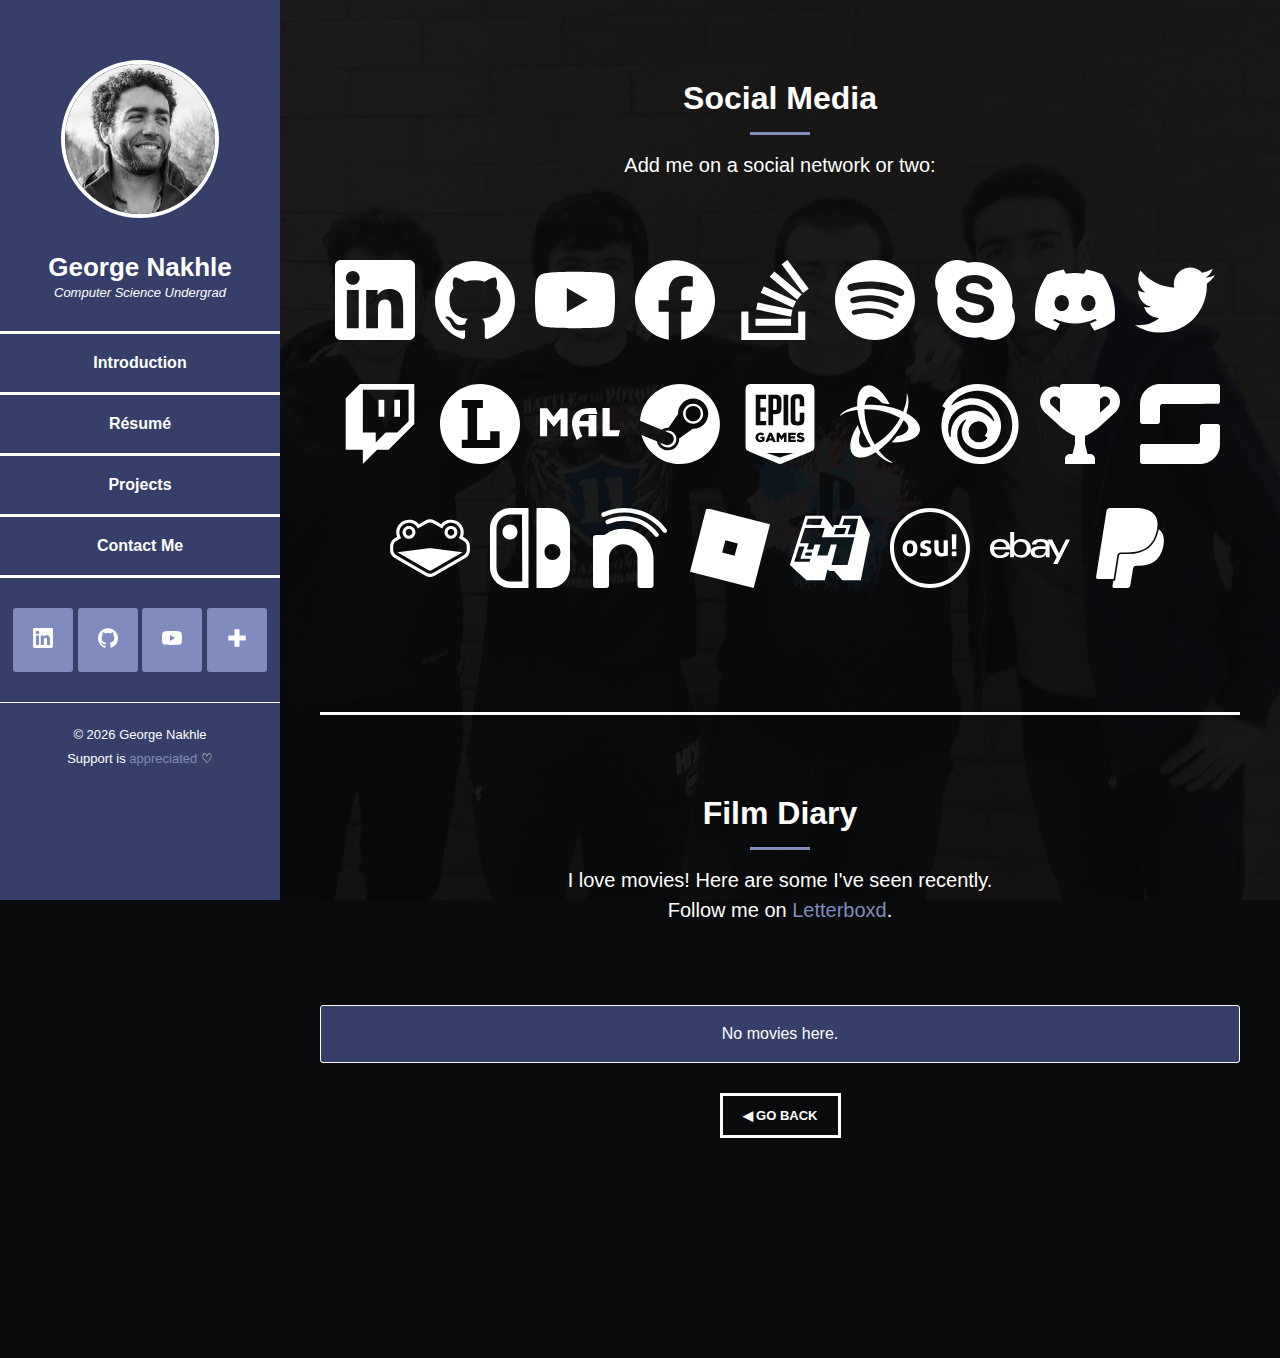
==== commit 9d346b29: "Film diary clean up" ====
--- a/social/index.html
+++ b/social/index.html
@@ -114,7 +114,7 @@
                     <a href="https://www.speedrun.com/user/BluePinata" rel="noopener" target="_blank"><img src="../images/socials/speedrundotcom.svg" alt="Speedrun.com logo"></a>
                 </li>
                 <li class="socialMediaListItem">
-                    <a href="https://smash.gg/user/e355cd7d" rel="noopener" target="_blank"><img src="../images/socials/smashdotgg.svg" alt="smash.gg logo"></a>
+                    <a href="https://start.gg/user/e355cd7d" rel="noopener" target="_blank"><img src="../images/socials/startdotgg.svg" alt="start.gg logo"></a>
                 </li>
                 <li class="socialMediaListItem">
                     <a href="https://slippi.gg/user/blue-828" rel="noopener" target="_blank"><img src="../images/socials/slippi.svg" alt="Slippi logo"></a>
@@ -135,6 +135,9 @@
                     <a href="https://osu.ppy.sh/users/9095544" rel="noopener" target="_blank"><img src="../images/socials/osu.svg" alt="osu! logo"></a>
                 </li>
                 <li class="socialMediaListItem">
+                    <a href="https://www.ebay.ca/usr/georgenakhle" rel="noopener" target="_blank"><img src="../images/socials/ebay.svg" alt="Ebay logo"></a>
+                </li>
+                <li class="socialMediaListItem">
                     <a href="https://www.paypal.com/donate/?business=54YQPGH79QP24&no_recurring=0&currency_code=CAD" rel="noopener" target="_blank"><img src="../images/socials/paypal.svg" alt="PayPal logo"></a>
                 </li>
             </ul>
@@ -144,7 +147,7 @@
             <div class="header">
                 <h2 class="mainHeader">Film Diary</h2>
                 <div class="headerLine"></div>
-                <p class="headerSubitle">I love movies! Here are some I watched recently.<br>Follow me on <a class="mainLink" href="https://letterboxd.com/BluePinata/" target="_blank">Letterboxd</a>!</p>    
+                <p class="headerSubitle">I love movies! Here are some I've seen recently.<br>Follow me on <a class="mainLink" href="https://letterboxd.com/BluePinata/" target="_blank">Letterboxd</a>.</p>    
             </div>
             <ul id="filmDiary">
                 <p class="errorText">No movies here.</p>
--- a/style/index.css
+++ b/style/index.css
@@ -158,6 +158,7 @@
     padding: 20px;
     text-decoration: none;
     transition: 0.5s ease;
+    border-radius: 3px;
 }
 
 .socialsListItem a:hover { 
@@ -407,6 +408,7 @@
     background-color: #353f69;
     color: white; 
     border: 1px solid white;
+    border-radius: 3px;
     font-size: 14px;
     padding: 6px 12px 6px 15px;
     transition: none;
--- a/style/social.css
+++ b/style/social.css
@@ -48,22 +48,37 @@
 /*********** FILM DIARY ***********/
 
 #filmDiary {
+    background-color: #353f69;
+    border: 1px white solid;
+    border-radius: 3px;
     margin: 0;
     padding: 0;
     list-style: none;
 }
 
-#filmDiary > li {
-    background-color: #353f69;
+#filmDiary > a {
+    text-decoration: none;
     color: white;
-    margin-bottom: 10px;
-    border-radius: 3px;
+}
 
+#filmDiary > a > li {
     /* CSS grid */
     display: grid;
     grid-template-columns: max-content auto;
     grid-template-areas:
         "poster diaryEntry";
+}
+
+#filmDiary > a > li:hover {
+    background-color: #808CBE;
+}
+
+#filmDiary a > li:hover .filmPoster {
+    border: 1px #353f69 solid;
+}
+
+#filmDiary a > li:hover .filmRating {
+    color: #353f69
 }
 
 .filmDiaryEntry {
@@ -82,25 +97,35 @@
 
 .filmPoster {
     grid-area: poster;
-    border-radius: 3px;
-    margin: 5px;
 }
 
-.filmPoster:hover {
-    outline: 3px solid #808CBE;
-    transition: .1s;
-}
-
-.filmHeader {
-    font-size: 22px;
+.filmPoster {
+    border-radius: 3px;
+    border: 1px #808CBE solid;
+    margin: 10px 10px 10px 10px;
 }
 
 .filmTitle {
+    font-size: 20px;
     font-weight: bold;
+    line-height: 21.6px;
 }
 
 .filmYear {
     font-size: 18px;
+    font-weight: 100;
+}
+
+.watchedDate {
+    font-size: 13px;
+}
+
+.filmRating {
+    color: #808CBE;
+}
+
+.filmHR {
+    margin: 0px 10px 0px 10px;
 }
 
 .errorText {
@@ -108,6 +133,7 @@
     font-size: 16px;
     line-height: 24px;
     font-weight: 400;
+    margin-top: 16px;
 }
 
 /*********** FILM DIARY ***********/